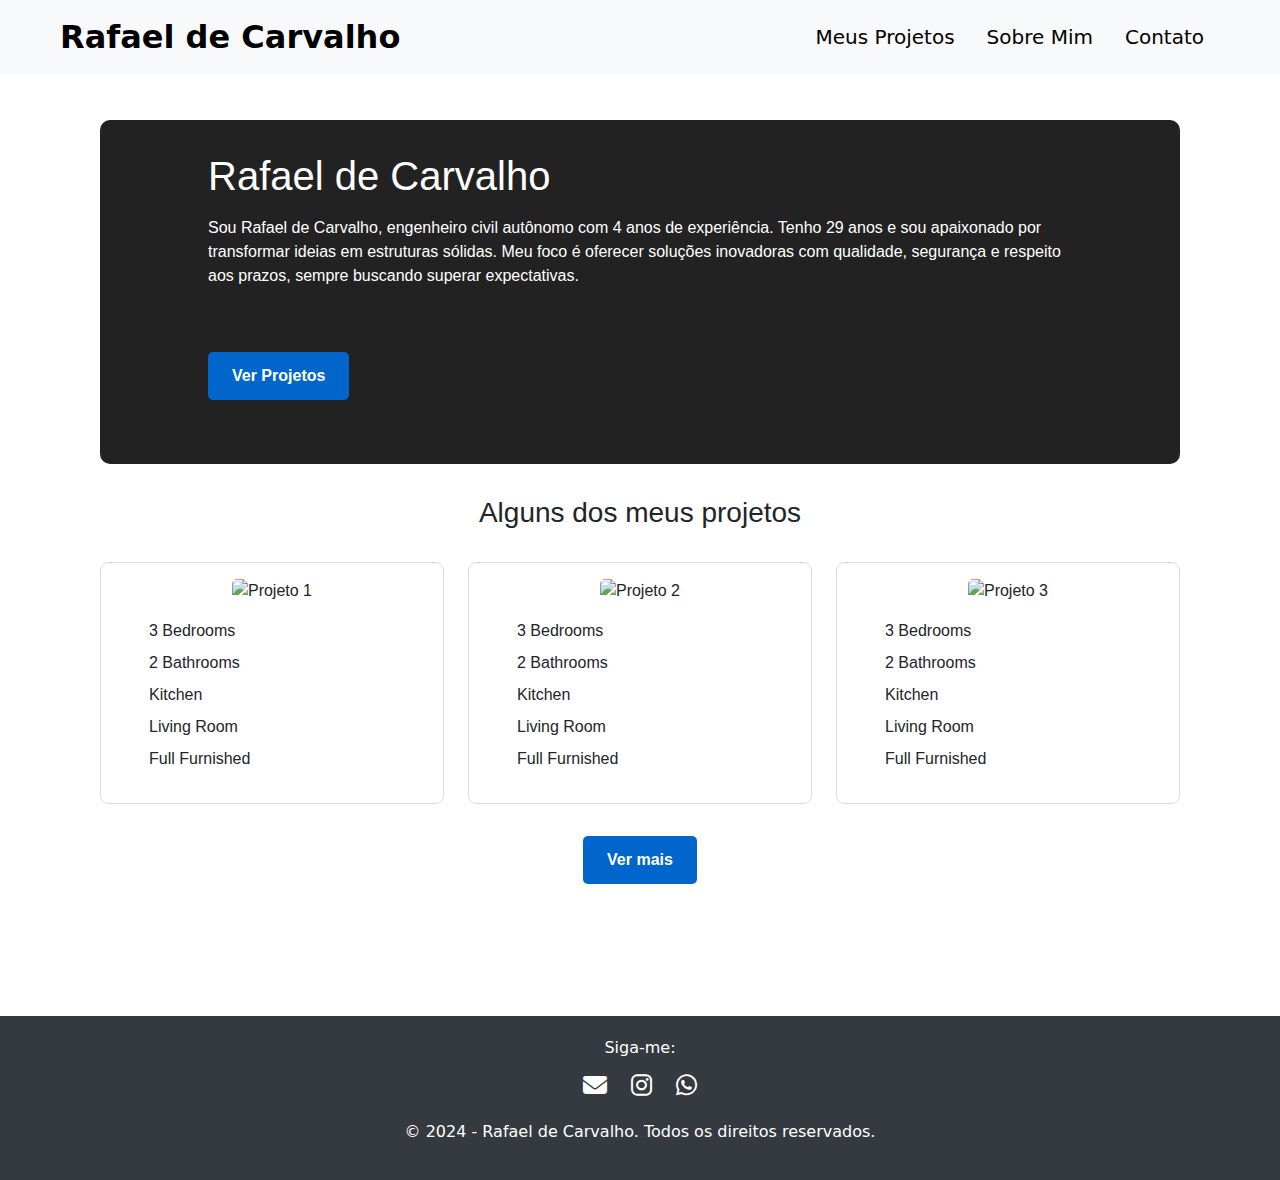
==== index.html @ 77711d85 "Add files via upload" ====
<!DOCTYPE html>
<html lang="en">
<head>
    <meta charset="UTF-8">
    <meta http-equiv="X-UA-Compatible" content="IE=edge">
    <meta name="viewport" content="width=device-width, initial-scale=1.0">
    <link href="https://cdn.jsdelivr.net/npm/bootstrap@5.3.3/dist/css/bootstrap.min.css" rel="stylesheet" integrity="sha384-QWTKZyjpPEjISv5WaRU9OFeRpok6YctnYmDr5pNlyT2bRjXh0JMhjY6hW+ALEwIH" crossorigin="anonymous">
    <link href="https://cdnjs.cloudflare.com/ajax/libs/font-awesome/6.5.0/css/all.min.css" rel="stylesheet">
    <link rel="stylesheet" href="./src/styles/index.css">
    <link rel="stylesheet" href="./src/styles/principal.css">
    <title>Home</title>
</head>
<body>
    <header>
        <nav class="navbar navbar-expand-lg navbar-light bg-light fixed-top px-lg-5 px-3">
            <div class="container-fluid">
                <a class="navbar-brand fs-2 fw-bold" href="./index.html">Rafael de Carvalho</a>
    
                <button class="navbar-toggler" type="button" data-bs-toggle="collapse" data-bs-target="#navbarNav" aria-controls="navbarNav" aria-expanded="false" aria-label="Alternar navegação">
                    <span class="navbar-toggler-icon"></span>
                </button>
    
                <div class="collapse navbar-collapse" id="navbarNav">
                    <ul class="navbar-nav ms-auto">
                        <li class="nav-item">
                            <a class="nav-link active fs-5 py-2 px-3" href="./projetos.html">Meus Projetos</a>
                        </li>
                        <li class="nav-item">
                            <a class="nav-link active fs-5 py-2 px-3" href="./sobre.html">Sobre Mim</a>
                        </li>
                        <li class="nav-item">
                            <a class="nav-link active fs-5 py-2 px-3" href="./contato.html">Contato</a>
                        </li>
                    </ul>
                </div>
            </div>
        </nav>
    </header>
    

    <main>
        <section class="introducao"> 
            <div class="caixa-info"> 
              <h2>Rafael de Carvalho</h2>
              <p>
                Sou Rafael de Carvalho, engenheiro civil autônomo com 4 anos de experiência. Tenho 29 anos e sou apaixonado por transformar ideias em estruturas sólidas. Meu foco é oferecer soluções inovadoras com qualidade, segurança e respeito aos prazos, sempre buscando superar expectativas.
              </p>
              <a href="#projetos" class="botao">Ver Projetos</a> 
            </div>
          </section>
      
          <section id="projetos" class="projetos">
            <div class="caixa-info"> 
              <h3>Alguns dos meus projetos</h3>
              <div class="projetos-grid">
                <div class="projeto-card">
                  <img src="casa1.jpg" alt="Projeto 1">
                  <ul>
                    <li>3 Bedrooms</li>
                    <li>2 Bathrooms</li>
                    <li>Kitchen</li>
                    <li>Living Room</li>
                    <li>Full Furnished</li>
                  </ul>
                </div>
                <div class="projeto-card">
                  <img src="casa2.jpg" alt="Projeto 2">
                  <ul>
                    <li>3 Bedrooms</li>
                    <li>2 Bathrooms</li>
                    <li>Kitchen</li>
                    <li>Living Room</li>
                    <li>Full Furnished</li>
                  </ul>
                </div>
                <div class="projeto-card">
                  <img src="casa3.jpg" alt="Projeto 3">
                  <ul>
                    <li>3 Bedrooms</li>
                    <li>2 Bathrooms</li>
                    <li>Kitchen</li>
                    <li>Living Room</li>
                    <li>Full Furnished</li>
                  </ul>
                </div>
                <!-- Adicionar mais cards conforme necessário -->
              </div class="ver">
              <a href="projetos.html" class="botao">Ver mais</a> 
            </div>
          </section>
    </main>

    <footer class="text-center mt-5">
        <div class="container">
            <p class="mb-2">Siga-me:</p>
            <div class="d-flex justify-content-center gap-4">
                <a href="./contato.html" class="footer-icon"><i class="fas fa-envelope"></i></a>
                <a href="https://www.instagram.com/south_coast_engenharia" target="_blank" class="footer-icon"><i class="fab fa-instagram"></i></a>
                <a href="https://wa.me/554799198880" target="_blank" class="footer-icon"><i class="fab fa-whatsapp"></i></a>
            </div>
            <p class="mt-3">&copy; 2024 - Rafael de Carvalho. Todos os direitos reservados.</p>
        </div>
    </footer>

    <script src="https://cdn.jsdelivr.net/npm/bootstrap@5.3.3/dist/js/bootstrap.bundle.min.js" integrity="sha384-YvpcrYf0tY3lHB60NNkmXc5s9fDVZLESaAA55NDzOxhy9GkcIdslK1eN7N6jIeHz" crossorigin="anonymous"></script>
</body>
</html>
---- src/styles/index.css ----
.introducao {
    background: #222;
    color: #fff;
    border-radius: 10px;
    text-align: left; /* Alinha o texto à esquerda */
    padding: 2rem 10%; /* Espaçamento interno */
    position: relative; /* Necessário para posicionamento do botão */
  }
  
  .introducao h2 {
    font-size: 2.5rem;
    margin-bottom: 1rem;
  }
  
  .introducao p {
    margin-bottom: 2rem; /* Espaço maior abaixo do texto */
    font-size: 1rem;
  }
  
  .introducao .botao {
    background: #0066cc;
    color: #fff;
    padding: 0.75rem 1.5rem;
    text-decoration: none;
    border-radius: 5px;
    font-weight: bold;
    text-align:  center;
    left: 10%; /* Move o botão para a esquerda */
    bottom: 10%; /* Coloca o botão mais abaixo da seção */
  }
  
  .botao { 
    margin-top: 500px;
  }
    
  .projetos {
    text-align: center;
    padding: 2rem 0;
    }
    
  .projetos .btn {
    background: #0066cc;
    color: #fff;
    padding: 0.75rem 1.5rem;
    text-decoration: none;
    border-radius: 5px;
    font-weight: bold;
    display: inline-block; /* Garante comportamento de botão */
    margin-top: 2rem; /* Adiciona espaço acima do botão */
    }
    
  .projetos h3 {
    text-align: center;
    margin-bottom: 2rem;
    }
    
  .projetos-grid {
    display: grid;
    grid-template-columns: repeat(auto-fit, minmax(250px, 1fr));
    gap: 1.5rem;
    }
    
  .projeto-card {
    background: #fff;
    border: 1px solid #ddd;
    border-radius: 8px;
    padding: 1rem;
    text-align: center;
    }
    
  .projeto-card img {
    max-width: 100%;
    border-radius: 5px;
    margin-bottom: 1rem;
    }
    
  .projeto-card ul {
    list-style: none;
    text-align: left;
    }
    
  .projeto-card ul li {
    margin-bottom: 0.5rem;
    }
    
  .botao {
    display: inline-block;
    margin: 2rem auto;
    background: #0066cc;
    color: #fff;
    padding: 0.75rem 1.5rem;
    text-decoration: none;
    border-radius: 5px;
    font-weight: bold;
    }
---- src/styles/principal.css ----
body {
    padding-top: 100px; /* Espaço para compensar a altura da navbar fixa */
    height: 100%;
    margin: 0;
}

.nav-item a {
    font-size: 1.25rem; /* Tamanho ajustado */
    font-weight: 500;
}

main {
    padding: 20px 100px;
    min-height: 80vh;
    margin: 0;
    font-family: Arial, sans-serif;  
}

footer {
    width: 100%;
    background-color: #343a40;
    color: white;
    padding: 20px 0;
}

.footer-icon {
    font-size: 1.5rem;
    color: white;
    transition: color 0.3s;
}

.footer-icon:hover {
    color: #007bff;
}
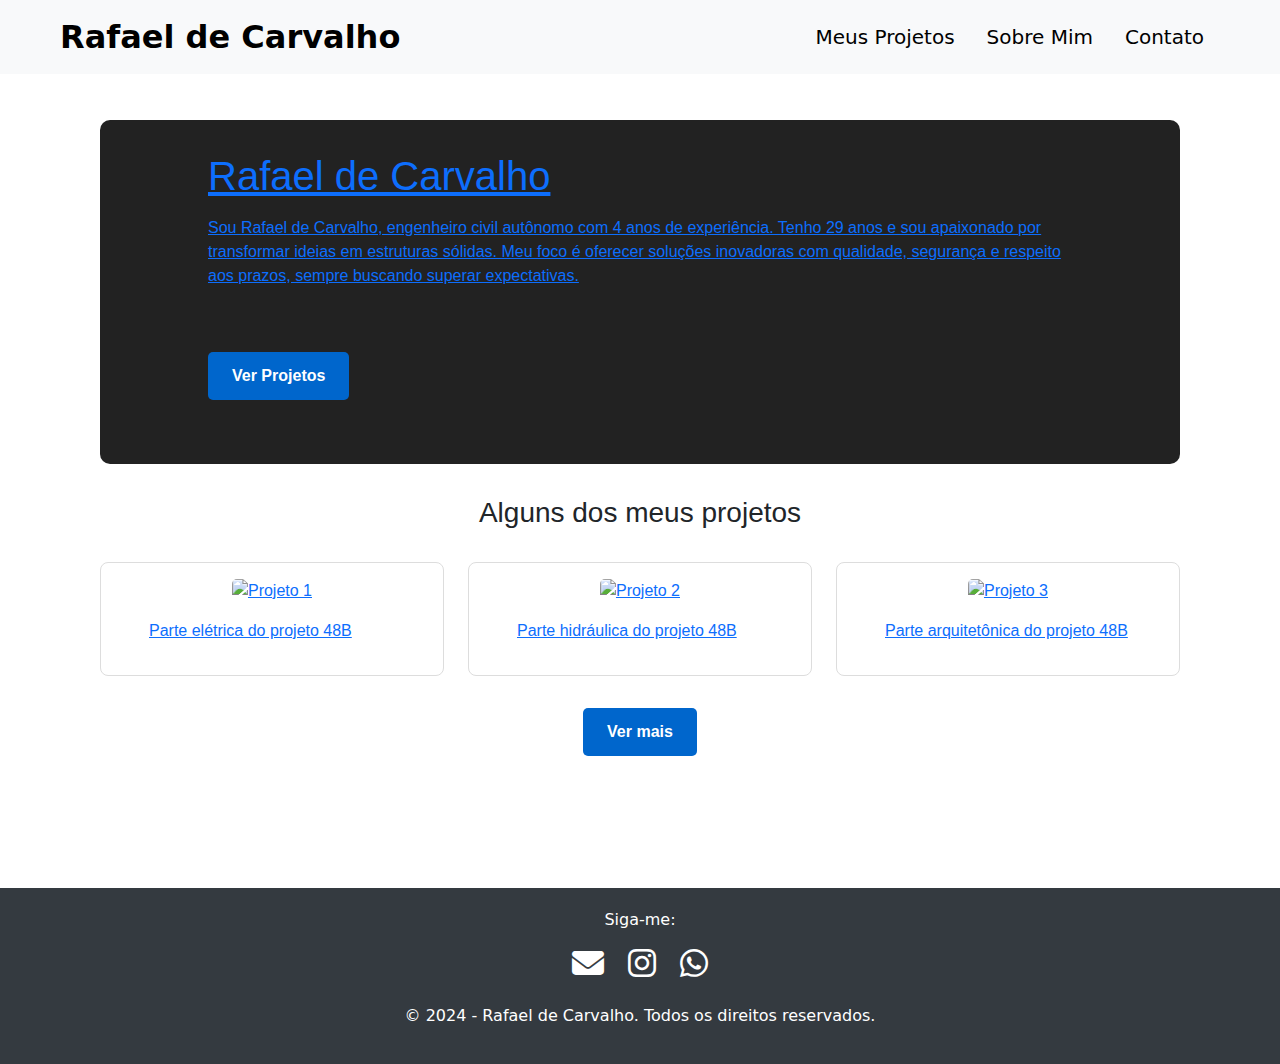
==== commit 0ff66c75: "Update index.html" ====
--- a/index.html
+++ b/index.html
@@ -41,53 +41,48 @@
     <main>
         <section class="introducao"> 
             <div class="caixa-info"> 
-              <h2>Rafael de Carvalho</h2>
-              <p>
-                Sou Rafael de Carvalho, engenheiro civil autônomo com 4 anos de experiência. Tenho 29 anos e sou apaixonado por transformar ideias em estruturas sólidas. Meu foco é oferecer soluções inovadoras com qualidade, segurança e respeito aos prazos, sempre buscando superar expectativas.
-              </p>
-              <a href="#projetos" class="botao">Ver Projetos</a> 
+                <a href="./sobre" class="link-sem-decoracao">
+                    <h2>Rafael de Carvalho</h2>
+                    <p>
+                        Sou Rafael de Carvalho, engenheiro civil autônomo com 4 anos de experiência. Tenho 29 anos e sou apaixonado por transformar ideias em estruturas sólidas. Meu foco é oferecer soluções inovadoras com qualidade, segurança e respeito aos prazos, sempre buscando superar expectativas.
+                    </p>
+                </a>
+                <a href="#projetos" class="botao">Ver Projetos</a> 
             </div>
-          </section>
+        </section>
       
-          <section id="projetos" class="projetos">
+        <section id="projetos" class="projetos">
             <div class="caixa-info"> 
-              <h3>Alguns dos meus projetos</h3>
-              <div class="projetos-grid">
-                <div class="projeto-card">
-                  <img src="casa1.jpg" alt="Projeto 1">
-                  <ul>
-                    <li>3 Bedrooms</li>
-                    <li>2 Bathrooms</li>
-                    <li>Kitchen</li>
-                    <li>Living Room</li>
-                    <li>Full Furnished</li>
-                  </ul>
+                <h3>Alguns dos meus projetos</h3>
+                <div class="projetos-grid">
+                    <div class="projeto-card">
+                        <a href="./projetos.html" class="link-sem-decoracao">
+                            <img src="./src/imagens/eletrico.png" alt="Projeto 1">
+                            <ul>
+                                <li>Parte elétrica do projeto 48B</li>
+                            </ul>
+                        </a>
+                    </div>
+                    <div class="projeto-card">
+                        <a href="./projetos.html" class="link-sem-decoracao">
+                            <img src="./src/imagens/hidraulico.png" alt="Projeto 2">
+                            <ul>
+                                <li>Parte hidráulica do projeto 48B</li>
+                            </ul>
+                        </a>
+                    </div>
+                    <div class="projeto-card">
+                        <a href="./projetos.html" class="link-sem-decoracao">
+                            <img src="./src/imagens/arquitetonico.png" alt="Projeto 3">
+                            <ul>
+                                <li>Parte arquitetônica do projeto 48B</li>
+                            </ul>
+                        </a>
+                    </div>
                 </div>
-                <div class="projeto-card">
-                  <img src="casa2.jpg" alt="Projeto 2">
-                  <ul>
-                    <li>3 Bedrooms</li>
-                    <li>2 Bathrooms</li>
-                    <li>Kitchen</li>
-                    <li>Living Room</li>
-                    <li>Full Furnished</li>
-                  </ul>
-                </div>
-                <div class="projeto-card">
-                  <img src="casa3.jpg" alt="Projeto 3">
-                  <ul>
-                    <li>3 Bedrooms</li>
-                    <li>2 Bathrooms</li>
-                    <li>Kitchen</li>
-                    <li>Living Room</li>
-                    <li>Full Furnished</li>
-                  </ul>
-                </div>
-                <!-- Adicionar mais cards conforme necessário -->
-              </div class="ver">
-              <a href="projetos.html" class="botao">Ver mais</a> 
+                <a href="projetos.html" class="botao">Ver mais</a> 
             </div>
-          </section>
+        </section>
     </main>
 
     <footer class="text-center mt-5">
@@ -104,4 +99,4 @@
 
     <script src="https://cdn.jsdelivr.net/npm/bootstrap@5.3.3/dist/js/bootstrap.bundle.min.js" integrity="sha384-YvpcrYf0tY3lHB60NNkmXc5s9fDVZLESaAA55NDzOxhy9GkcIdslK1eN7N6jIeHz" crossorigin="anonymous"></script>
 </body>
-</html>+</html>
--- a/src/styles/principal.css
+++ b/src/styles/principal.css
@@ -1,6 +1,6 @@
 body {
     padding-top: 100px; /* Espaço para compensar a altura da navbar fixa */
-    height: 100%;
+    min-height: 100%;
     margin: 0;
 }
 
@@ -17,14 +17,14 @@
 }
 
 footer {
-    width: 100%;
     background-color: #343a40;
     color: white;
     padding: 20px 0;
+    margin: auto;
 }
 
 .footer-icon {
-    font-size: 1.5rem;
+    font-size: 2rem;
     color: white;
     transition: color 0.3s;
 }
